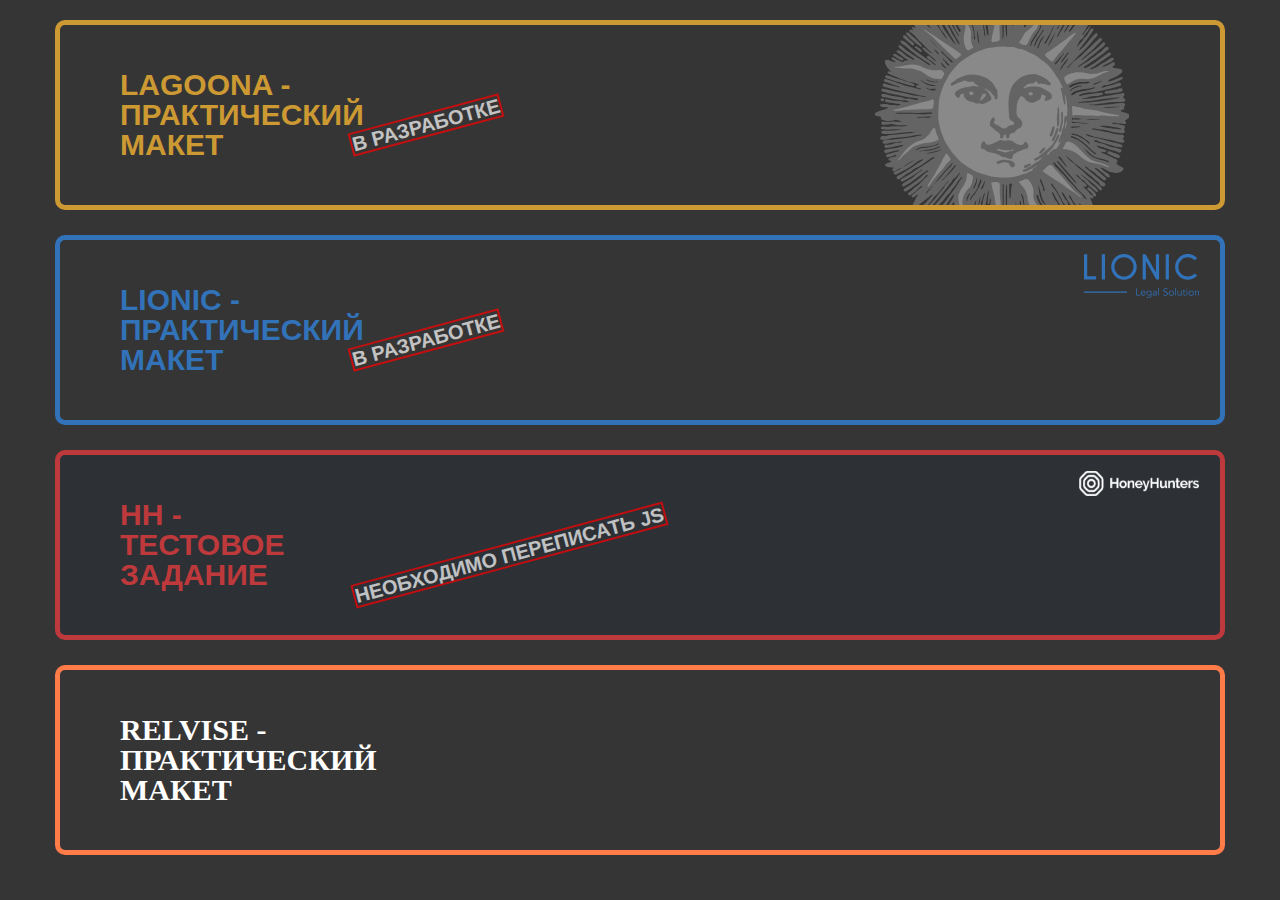
==== index.html @ 0e72cfe4 "1" ====
<!DOCTYPE html>
<html lang="ru">

<head>
    <meta charset="UTF-8">
    <meta http-equiv="X-UA-Compatible" content="IE=edge">
    <meta name="viewport" content="width=device-width, initial-scale=1.0">
    <title>Document</title>
    <link rel="stylesheet" href="index_css/normalize.css">
    <link rel="stylesheet" href="./index_css/style.css">
</head>

<body>
    <div class="wrapper">
        <main>
            <div class="_container">
                <div class="card _lagoona">
                    <a href="./Lagoona/index.html">
                        <h2 class="card__text">Lagoona - практический макет</h2>
                        <h4 class="card__text_in-procces">В разработке</h4>
                    </a>
                </div>
                <div class="card _lionic">
                    <a href="./Hotel_Landing/index.html">
                        <h2 class="card__text">Lionic - практический макет</h2>
                        <h4 class="card__text_in-procces">В разработке</h4>
                    </a>
                </div>
                <div class="card _hh">
                    <a href="./Honey_Hunters/index.html">
                        <h2 class="card__text">HH - тестовое задание</h2>
                        <h4 class="card__text_in-procces">Необходимо переписать JS</h4>
                    </a>
                </div>
                <div class="card _relvise">
                    <a href="./relvise/index.html">
                        <h2 class="card__text">Relvise - практический макет</h2>
                        <!-- <h4 class="card__text_in-procces">В разработке</h4> -->
                    </a>
                </div>
            </div>
        </main>
    </div>
</body>
<!-- <body class="container">
    <ul class="list">
        <li class="item">
            <a href="./Hotel_Landing/index.html" class="btn lionic-btn lionic-logo">Lionic - практический макет</a>
        </li>
        <li class="item lagoona-btn">
            <a href="./Lagoona/index.html" class="btn ">Lagoona - практический макет</a>
        </li>
        <li class="item container__hh">
            <a href="./Honey_Hunters/index.html" class="btn hH-btn">Hоney Hunters - тестовое задание</a>
        </li>
    </ul>
</body> -->

</html>
---- index_css/style.css ----
/* Обнуление */

*,
*::before,
*::after {
    padding: 0;
    margin: 0;
    border: 0;
    box-sizing: border-box;
}

.card a {
    text-decoration: none;
    color: #fff;
}

ul,
ol,
li {
    list-style: none;
}

h1,
h2,
h3,
h4,
h5,
h6 {
    font-weight: inherit;
    font-size: inherit;
}

img {
    vertical-align: top;
}

html,
body {
    height: 100%;
    line-height: 1;
    font-size: 16px;
    background-color: rgb(53, 53, 53);
    color: #fff;
    font-family: Arial, "Helvetica Neue", Helvetica, sans-serif;
}

.wrapper {
    min-height: 100%;
    overflow: hidden;
}


/* --------------------------------------MAIN-------------------------------------- */

._container {
    max-width: 1200px;
    margin: 0px auto;
    padding: 20px 15px 0px 15px;
}

.card {
    display: flex;
    align-items: center;
    border-radius: 10px;
    border: 5px solid;
    padding: 45px 60px;
    font-size: 30px;
    font-weight: 600;
    text-transform: uppercase;
    position: relative;
}

.card a::before {
    content: "";
    position: absolute;
    top: 0;
    left: 0;
    width: 100%;
    height: 100%;
}

.card:not(:last-child) {
    margin-bottom: 25px;
}

.card__text {
    max-width: 45%;
}


/* .card__text:not(:last-child) {
    margin-bottom: 20px;
} */

.card__text_in-procces {
    font-size: 20px;
    transform: rotate(-15deg);
    position: absolute;
    top: 50%;
    left: 25%;
    opacity: 0.7;
    outline: 2px solid red;
}


/* --------------------------------------LAGOONA-------------------------------------- */

._lagoona,
._lagoona h2 {
    color: #CC9933;
}

._lagoona {
    background: url(../Lagoona/img/shadowlogo.svg) 90% 80%/auto no-repeat;
}


/* --------------------------------------LIONIC-------------------------------------- */

._lionic,
._lionic h2 {
    color: #3172b9;
}

._lionic {
    background: url(../Hotel_Landing/img/logo.svg) 98% 10%/auto no-repeat;
}


/* --------------------------------------hh-------------------------------------- */

._hh,
._hh h2 {
    color: #BE393B;
}

.card._hh {
    background-color: #2D3136;
}

._hh {
    background: url(../Honey_Hunters/img/logo.svg) 98% 10%/120px no-repeat;
}


/* --------------------------------------RELVISE-------------------------------------- */

._relvise {
    color: #FF7B47;
}

._relvise h2 {
    font-family: Montserrat;
}


/* --------------------------------------ADAPTIVE-LAYOUT-------------------------------------- */

@media (max-width:769px) {
    .card {
        padding: 25px 30px;
        font-size: 20px;
        font-weight: 600;
    }
    .card__text_in-procces {
        font-size: 12px;
    }
}
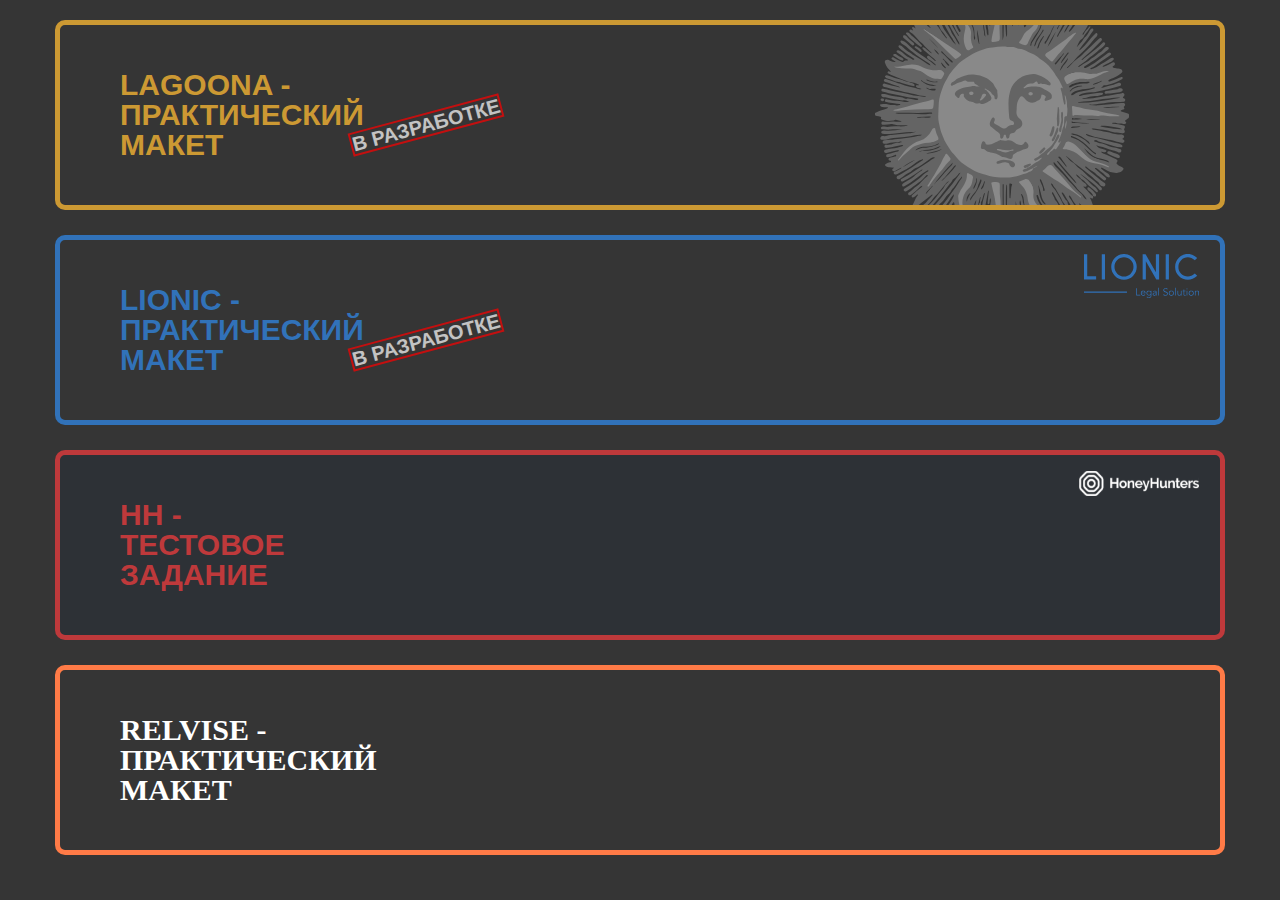
==== commit 519fa7ec: "1" ====
--- a/index.html
+++ b/index.html
@@ -29,7 +29,7 @@
                 <div class="card _hh">
                     <a href="./Honey_Hunters/index.html">
                         <h2 class="card__text">HH - тестовое задание</h2>
-                        <h4 class="card__text_in-procces">Необходимо переписать JS</h4>
+                        <!-- <h4 class="card__text_in-procces">Необходимо переписать JS</h4> -->
                     </a>
                 </div>
                 <div class="card _relvise">
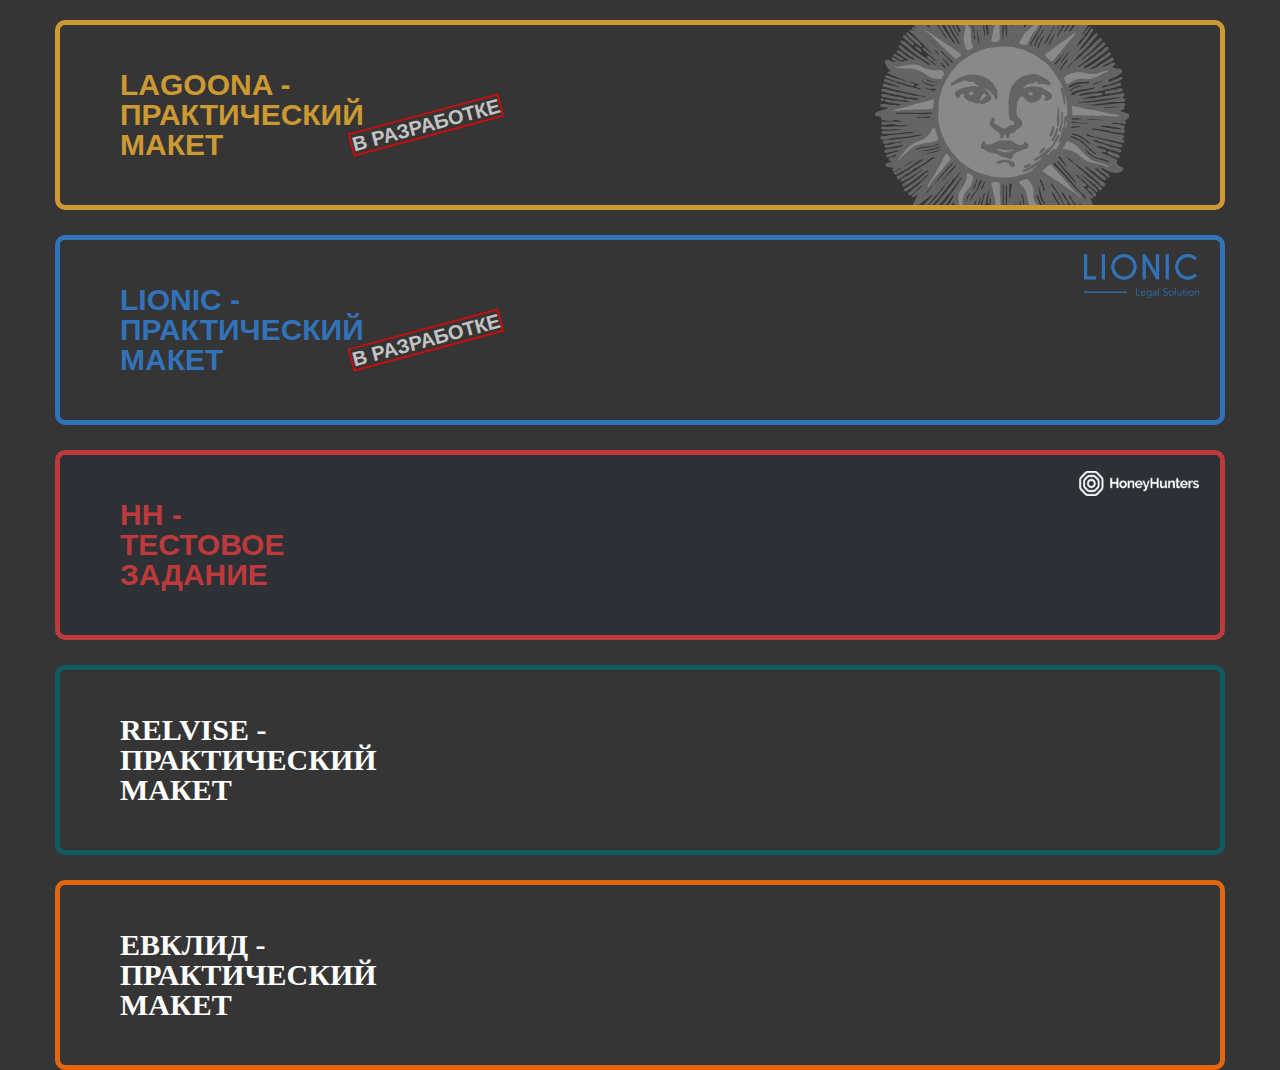
==== commit b79e98c9: "1" ====
--- a/index.html
+++ b/index.html
@@ -5,7 +5,7 @@
     <meta charset="UTF-8">
     <meta http-equiv="X-UA-Compatible" content="IE=edge">
     <meta name="viewport" content="width=device-width, initial-scale=1.0">
-    <title>Document</title>
+    <title>Практические работы</title>
     <link rel="stylesheet" href="index_css/normalize.css">
     <link rel="stylesheet" href="./index_css/style.css">
 </head>
@@ -29,7 +29,6 @@
                 <div class="card _hh">
                     <a href="./Honey_Hunters/index.html">
                         <h2 class="card__text">HH - тестовое задание</h2>
-                        <!-- <h4 class="card__text_in-procces">Необходимо переписать JS</h4> -->
                     </a>
                 </div>
                 <div class="card _relvise">
@@ -38,22 +37,15 @@
                         <!-- <h4 class="card__text_in-procces">В разработке</h4> -->
                     </a>
                 </div>
+                <div class="card _evklid">
+                    <a href="./Evklid/index.html">
+                        <h2 class="card__text">Евклид - практический макет</h2>
+                        <!-- <h4 class="card__text_in-procces">В разработке</h4> -->
+                    </a>
+                </div>
             </div>
         </main>
     </div>
 </body>
-<!-- <body class="container">
-    <ul class="list">
-        <li class="item">
-            <a href="./Hotel_Landing/index.html" class="btn lionic-btn lionic-logo">Lionic - практический макет</a>
-        </li>
-        <li class="item lagoona-btn">
-            <a href="./Lagoona/index.html" class="btn ">Lagoona - практический макет</a>
-        </li>
-        <li class="item container__hh">
-            <a href="./Honey_Hunters/index.html" class="btn hH-btn">Hоney Hunters - тестовое задание</a>
-        </li>
-    </ul>
-</body> -->
 
 </html>--- a/index_css/style.css
+++ b/index_css/style.css
@@ -68,6 +68,7 @@
     font-weight: 600;
     text-transform: uppercase;
     position: relative;
+    z-index: 2;
 }
 
 .card a::before {
@@ -146,10 +147,42 @@
 /* --------------------------------------RELVISE-------------------------------------- */
 
 ._relvise {
-    color: #FF7B47;
+    color: #0d5c63;
 }
 
 ._relvise h2 {
+    font-family: Montserrat;
+}
+
+
+/* --------------------------------------EVKLID-------------------------------------- */
+
+._evklid {
+    position: relative;
+    color: #E1670E;
+    background-color: rgb(53, 53, 53);
+}
+
+._evklid::before {
+    content: "";
+    position: absolute;
+    top: 25%;
+    left: 14px;
+    width: 39px;
+    height: 72px;
+    background: url(../Evklid/img/footer/footer_logo.png) 0 0/contain no-repeat;
+    transform: rotate(-90deg);
+    transition: all 0.5s ease 0s;
+    opacity: 0;
+}
+
+._evklid:hover::before {
+    left: -50px;
+    transform: translateY(-50px);
+    opacity: 1;
+}
+
+._evklid h2 {
     font-family: Montserrat;
 }
 
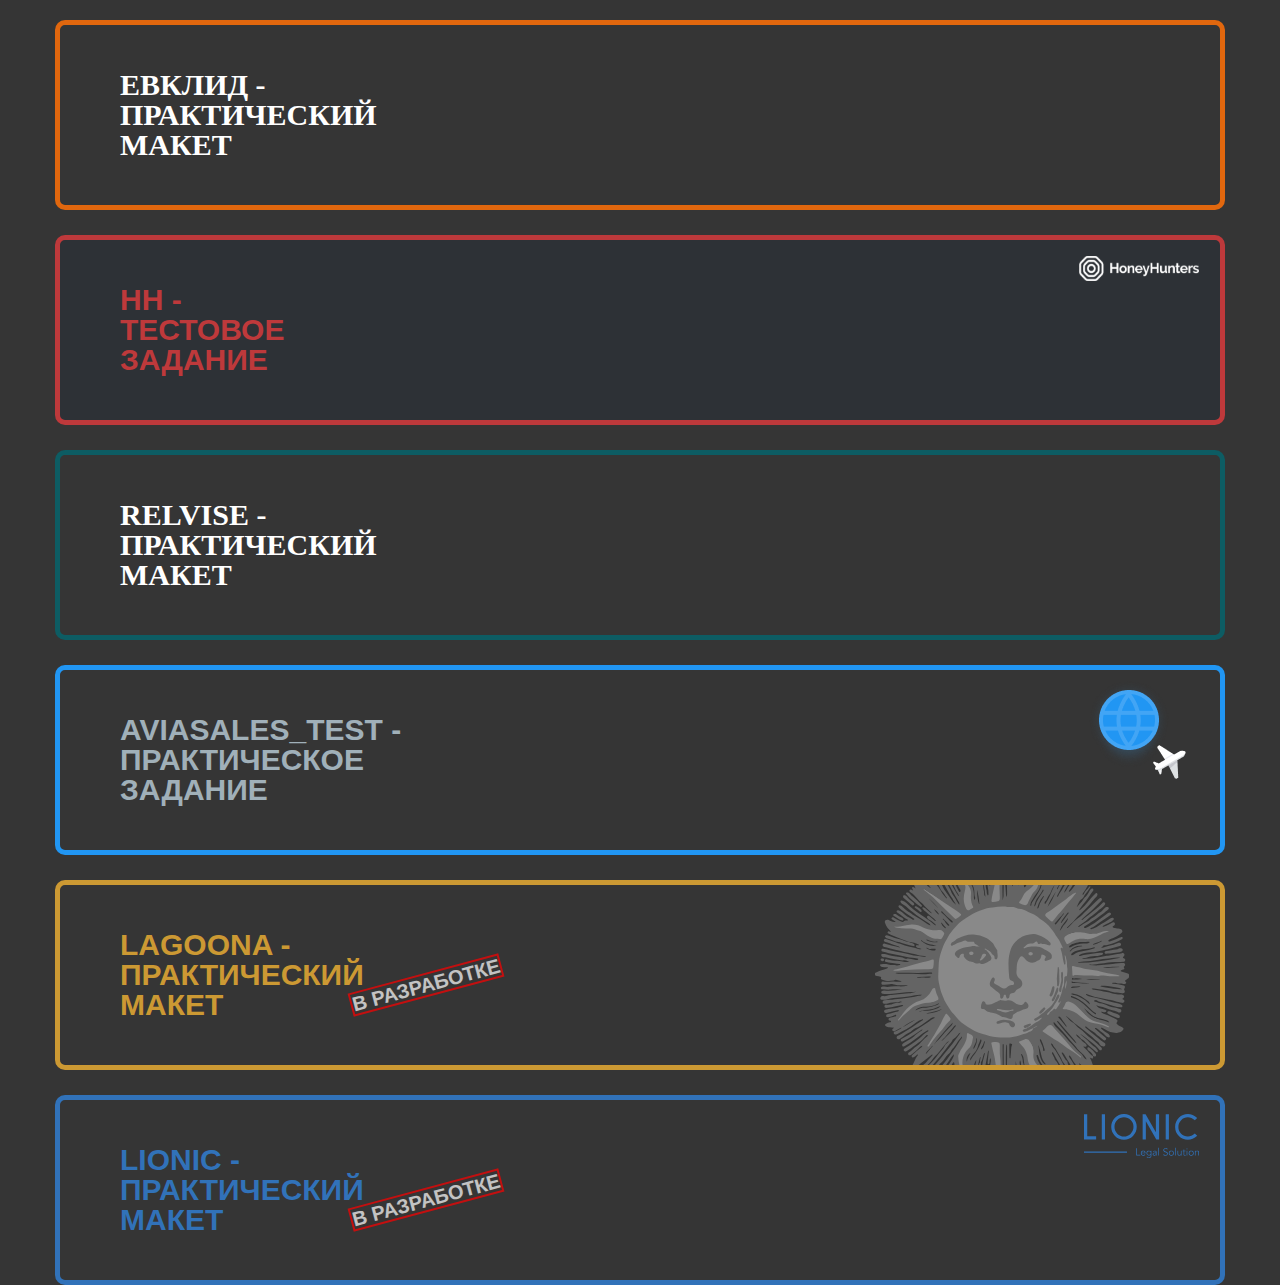
==== commit da48f2d9: "Запил тестового Авиасейлс" ====
--- a/index.html
+++ b/index.html
@@ -14,16 +14,10 @@
     <div class="wrapper">
         <main>
             <div class="_container">
-                <div class="card _lagoona">
-                    <a href="./Lagoona/index.html">
-                        <h2 class="card__text">Lagoona - практический макет</h2>
-                        <h4 class="card__text_in-procces">В разработке</h4>
-                    </a>
-                </div>
-                <div class="card _lionic">
-                    <a href="./Hotel_Landing/index.html">
-                        <h2 class="card__text">Lionic - практический макет</h2>
-                        <h4 class="card__text_in-procces">В разработке</h4>
+                <div class="card _evklid">
+                    <a href="./Evklid/index.html">
+                        <h2 class="card__text">Евклид - практический макет</h2>
+                        <!-- <h4 class="card__text_in-procces">В разработке</h4> -->
                     </a>
                 </div>
                 <div class="card _hh">
@@ -37,10 +31,22 @@
                         <!-- <h4 class="card__text_in-procces">В разработке</h4> -->
                     </a>
                 </div>
-                <div class="card _evklid">
-                    <a href="./Evklid/index.html">
-                        <h2 class="card__text">Евклид - практический макет</h2>
+                <div class="card _aviasales_test">
+                    <a href="./Aviasales_test-server/index.html">
+                        <h2 class="card__text">Aviasales_test - практическое задание</h2>
                         <!-- <h4 class="card__text_in-procces">В разработке</h4> -->
+                    </a>
+                </div>
+                <div class="card _lagoona">
+                    <a href="./Lagoona/index.html">
+                        <h2 class="card__text">Lagoona - практический макет</h2>
+                        <h4 class="card__text_in-procces">В разработке</h4>
+                    </a>
+                </div>
+                <div class="card _lionic">
+                    <a href="./Hotel_Landing/index.html">
+                        <h2 class="card__text">Lionic - практический макет</h2>
+                        <h4 class="card__text_in-procces">В разработке</h4>
                     </a>
                 </div>
             </div>
--- a/index_css/style.css
+++ b/index_css/style.css
@@ -158,7 +158,6 @@
 /* --------------------------------------EVKLID-------------------------------------- */
 
 ._evklid {
-    position: relative;
     color: #E1670E;
     background-color: rgb(53, 53, 53);
 }
@@ -187,6 +186,50 @@
 }
 
 
+/* --------------------------------------AVIASALES-------------------------------------- */
+
+@keyframes movingAround {
+    100% {
+        transform: rotate(-360deg);
+    }
+}
+
+._aviasales_test {
+    color: #2196F3;
+}
+
+._aviasales_test h2 {
+    color: #A0B0B9;
+}
+
+._aviasales_test::before {
+    content: "";
+    position: absolute;
+    top: 10px;
+    right: 50px;
+    width: 82px;
+    height: 89px;
+    background: url(../Aviasales_test-server/img/form.png) 0 0/contain no-repeat;
+}
+
+._aviasales_test::after {
+    content: "";
+    position: absolute;
+    top: 65px;
+    right: 25px;
+    width: 50px;
+    height: 51px;
+    background: url(../Aviasales_test-server/img/plane.png) 0 0/contain no-repeat;
+    animation: movingAround 3s infinite linear;
+    transform-origin: -15px -15px;
+}
+
+
+/* ._aviasales_test:hover::after {
+    right: 26%;
+} */
+
+
 /* --------------------------------------ADAPTIVE-LAYOUT-------------------------------------- */
 
 @media (max-width:769px) {
@@ -198,4 +241,13 @@
     .card__text_in-procces {
         font-size: 12px;
     }
+}
+
+@media (max-width: 500px) {
+    ._aviasales_test::before {
+        right: 0px;
+    }
+    ._aviasales_test::after {
+        right: -25px;
+    }
 }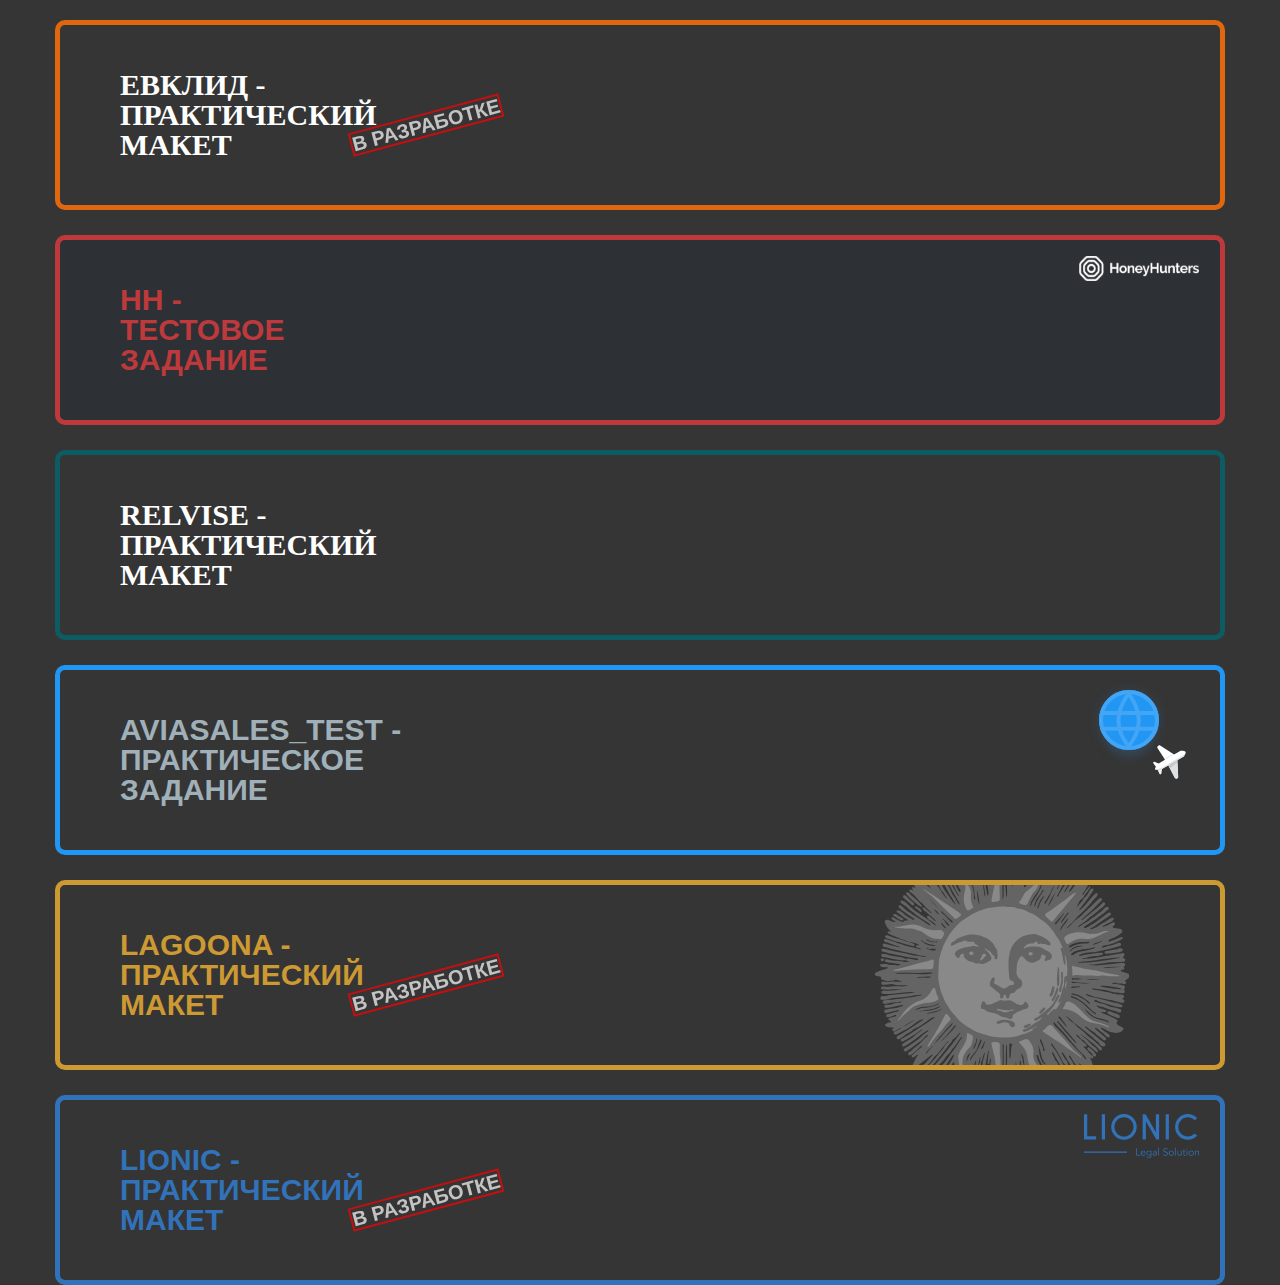
==== commit c9a5e1c9: "1" ====
--- a/index.html
+++ b/index.html
@@ -17,7 +17,7 @@
                 <div class="card _evklid">
                     <a href="./Evklid/index.html">
                         <h2 class="card__text">Евклид - практический макет</h2>
-                        <!-- <h4 class="card__text_in-procces">В разработке</h4> -->
+                        <h4 class="card__text_in-procces">В разработке</h4>
                     </a>
                 </div>
                 <div class="card _hh">
--- a/index_css/style.css
+++ b/index_css/style.css
@@ -209,7 +209,7 @@
     right: 50px;
     width: 82px;
     height: 89px;
-    background: url(../Aviasales_test-server/img/form.png) 0 0/contain no-repeat;
+    background: url(../Aviasales_test_server/img/form.svg) 0 0/contain no-repeat;
 }
 
 ._aviasales_test::after {
@@ -219,7 +219,7 @@
     right: 25px;
     width: 50px;
     height: 51px;
-    background: url(../Aviasales_test-server/img/plane.png) 0 0/contain no-repeat;
+    background: url(../Aviasales_test_server/img/plane.svg) 0 0/contain no-repeat;
     animation: movingAround 3s infinite linear;
     transform-origin: -15px -15px;
 }
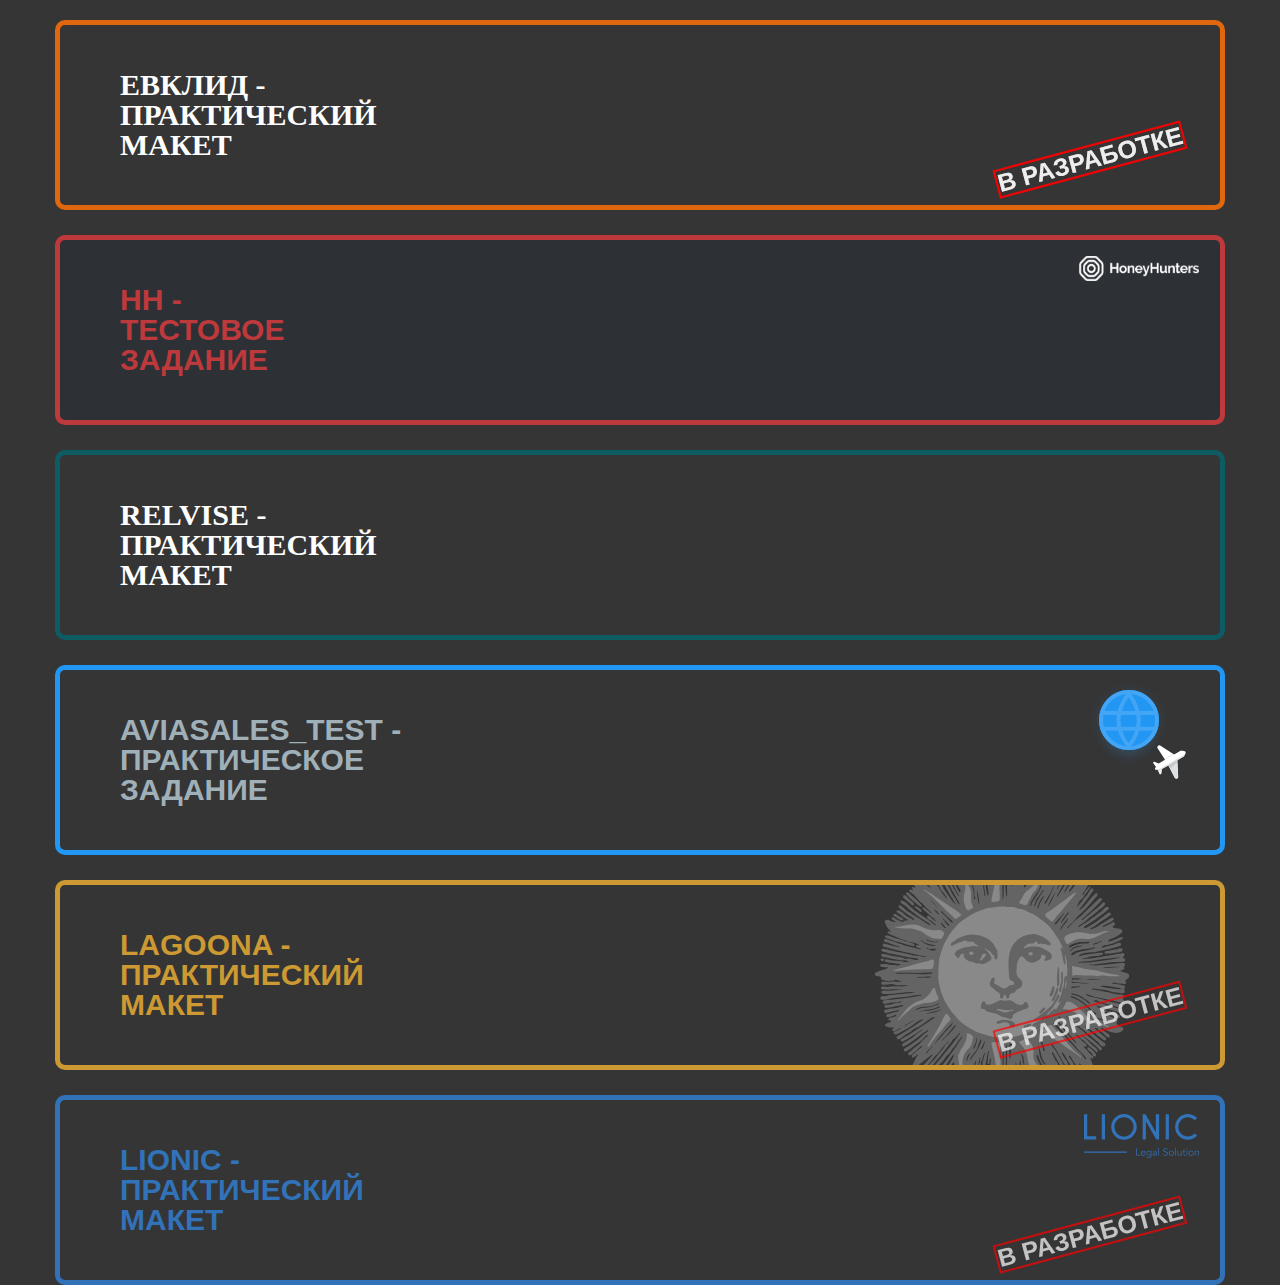
==== commit 2f0921af: "11" ====
--- a/index.html
+++ b/index.html
@@ -18,6 +18,7 @@
                     <a href="./Evklid/index.html">
                         <h2 class="card__text">Евклид - практический макет</h2>
                         <h4 class="card__text_in-procces">В разработке</h4>
+                        <h4 class="card__text_in-procces">В разработке</h4>
                     </a>
                 </div>
                 <div class="card _hh">
@@ -28,7 +29,6 @@
                 <div class="card _relvise">
                     <a href="./relvise/index.html">
                         <h2 class="card__text">Relvise - практический макет</h2>
-                        <!-- <h4 class="card__text_in-procces">В разработке</h4> -->
                     </a>
                 </div>
                 <div class="card _aviasales_test">
--- a/index_css/style.css
+++ b/index_css/style.css
@@ -94,11 +94,11 @@
 } */
 
 .card__text_in-procces {
-    font-size: 20px;
+    font-size: 25px;
     transform: rotate(-15deg);
     position: absolute;
-    top: 50%;
-    left: 25%;
+    top: 68%;
+    right: 3%;
     opacity: 0.7;
     outline: 2px solid red;
 }
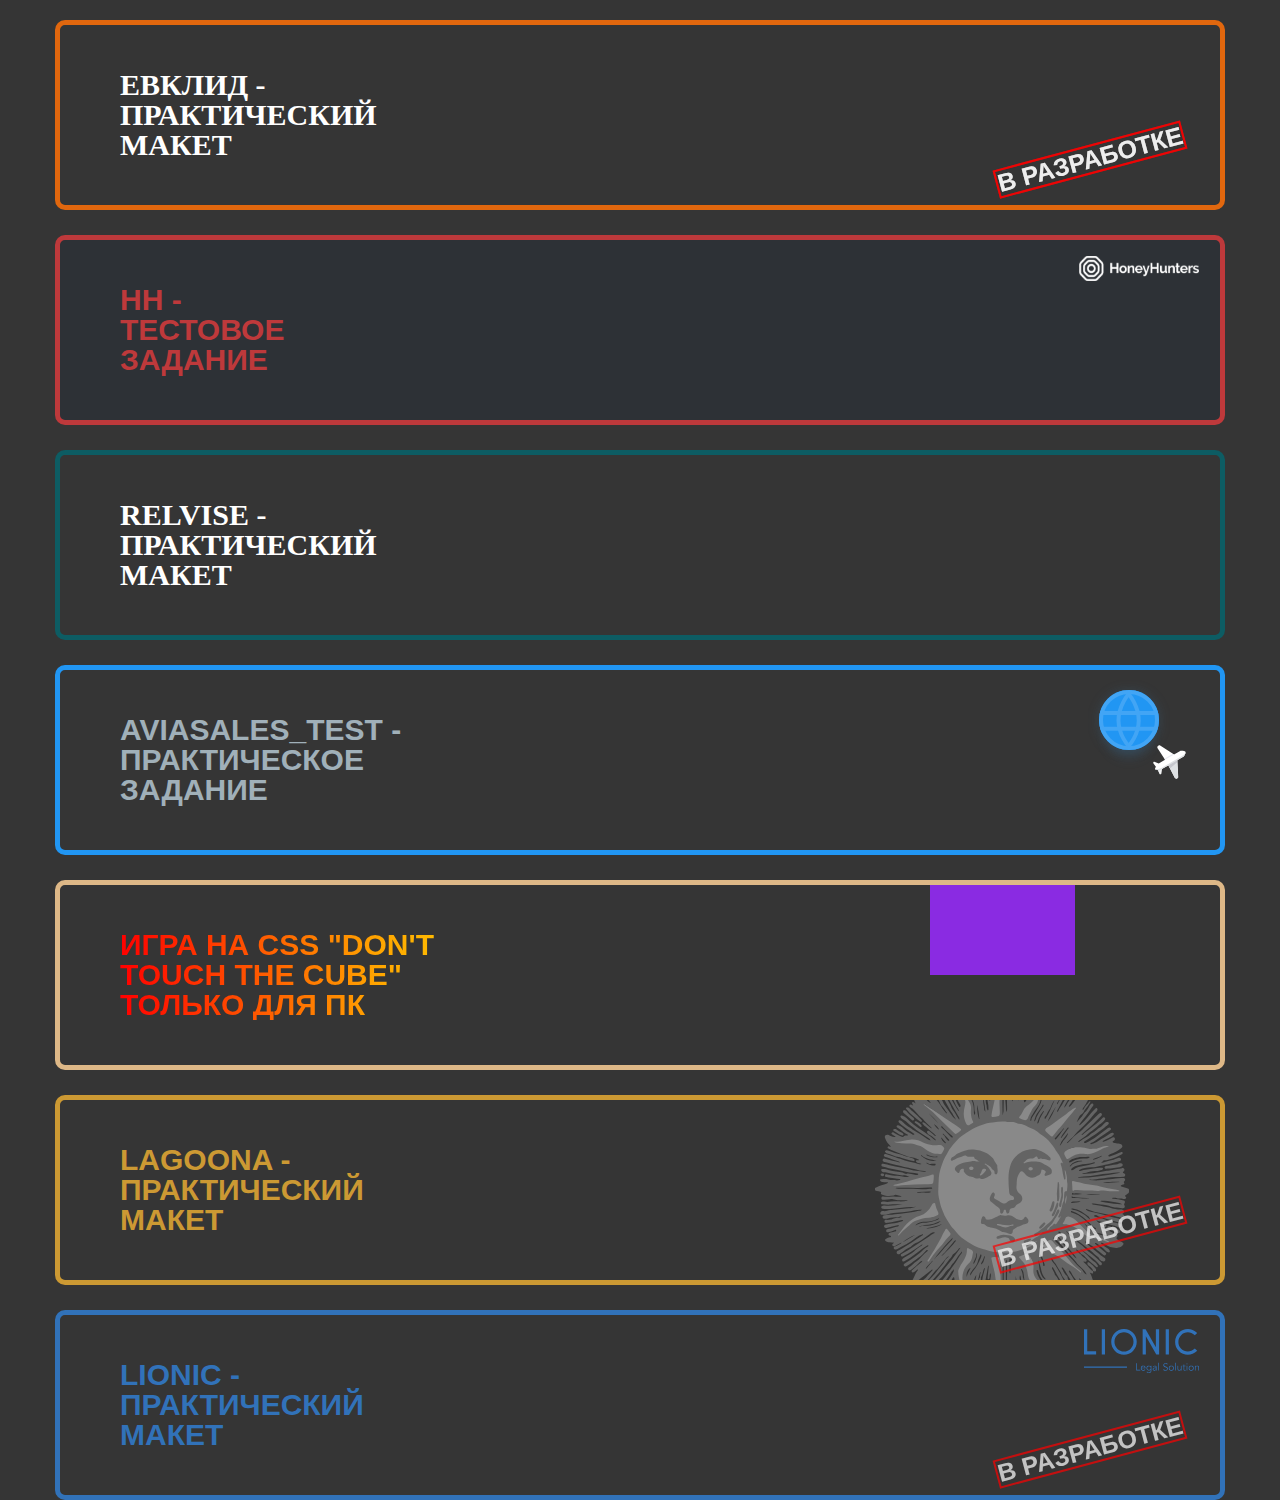
==== commit a05c89cc: "CSS Game" ====
--- a/index.html
+++ b/index.html
@@ -7,6 +7,7 @@
     <meta name="viewport" content="width=device-width, initial-scale=1.0">
     <title>Практические работы</title>
     <link rel="stylesheet" href="index_css/normalize.css">
+    <link rel="stylesheet" href="./Don't_touch_the_cube/style.css">
     <link rel="stylesheet" href="./index_css/style.css">
 </head>
 
@@ -37,6 +38,22 @@
                         <!-- <h4 class="card__text_in-procces">В разработке</h4> -->
                     </a>
                 </div>
+                <div class="card _game">
+                    <a href="./Don't_touch_the_cube/index.html">
+                        <h2 class="card__text">Игра на CSS "Don't touch the cube" только для ПК</h2>
+                    </a>
+                    <div class="game__container">
+                        <div class="game">
+                            <div class="game__body">
+                                <div class="game__items">
+
+                                </div>
+                                <div class="game__counter"></div>
+                            </div>
+                            <div class="game__win">Победа!</div>
+                        </div>
+                    </div>
+                </div>
                 <div class="card _lagoona">
                     <a href="./Lagoona/index.html">
                         <h2 class="card__text">Lagoona - практический макет</h2>
--- a/index_css/style.css
+++ b/index_css/style.css
@@ -58,16 +58,21 @@
     padding: 20px 15px 0px 15px;
 }
 
+.card>* {
+    z-index: 5;
+}
+
 .card {
+    position: relative;
     display: flex;
     align-items: center;
     border-radius: 10px;
     border: 5px solid;
-    padding: 45px 60px;
     font-size: 30px;
     font-weight: 600;
+    background-color: rgb(53, 53, 53);
     text-transform: uppercase;
-    position: relative;
+    padding: 45px 60px;
     z-index: 2;
 }
 
@@ -87,11 +92,6 @@
 .card__text {
     max-width: 45%;
 }
-
-
-/* .card__text:not(:last-child) {
-    margin-bottom: 20px;
-} */
 
 .card__text_in-procces {
     font-size: 25px;
@@ -225,9 +225,132 @@
 }
 
 
-/* ._aviasales_test:hover::after {
-    right: 26%;
-} */
+/* --------------------------------------CSS-GAME-------------------------------------- */
+
+._game {
+    border-color: burlywood;
+}
+
+._game h2 {
+    background: linear-gradient(to right, red, orange, yellow, green, cyan, blue, violet);
+    background-size: 400% 400%;
+    -webkit-background-clip: text;
+    -webkit-text-fill-color: transparent;
+    animation: rainbow 10s ease infinite;
+}
+
+@keyframes rainbow {
+    0% {
+        background-position: 0% 50%
+    }
+    50% {
+        background-position: 100% 50%
+    }
+    100% {
+        background-position: 0% 50%
+    }
+}
+
+.game {
+    position: relative;
+    width: 100%;
+    height: 100%;
+    cursor: pointer;
+}
+
+.game__container {
+    position: absolute;
+    right: 0;
+    top: 0;
+    height: 100%;
+    width: 25%;
+}
+
+.game__body:before,
+.game__body:after,
+.game__items:before,
+.game__items:after {
+    width: 50%;
+    height: 50%;
+    pointer-events: none;
+}
+
+.game__body {
+    height: 100%;
+    width: 100%;
+}
+
+.game__counter {
+    display: none;
+}
+
+.game__win {
+    display: none;
+}
+
+@keyframes fly_1 {
+    0% {
+        transform: translate(100%, 0%);
+    }
+    50% {
+        transform: translate(100%, 100%);
+    }
+    75% {
+        transform: translate(0%, 100%);
+    }
+    0%,
+    100% {
+        transform: translate(0px, 0px);
+    }
+}
+
+@keyframes fly_2 {
+    0% {
+        transform: translate(0%, 100%);
+    }
+    50% {
+        transform: translate(100%, 0%);
+    }
+    75% {
+        transform: translate(100%, 100%);
+    }
+    0%,
+    100% {
+        transform: translate(0px, 0px);
+    }
+}
+
+@keyframes fly_3 {
+    0% {
+        transform: translate(100%, 0%);
+    }
+    50% {
+        transform: translate(0%, 100%);
+    }
+    75% {
+        transform: translate(100%, 100%);
+    }
+    0%,
+    100% {
+        transform: translate(0px, 0px);
+    }
+}
+
+@keyframes fly_4 {
+    0% {
+        transform: translate(100%, 0%);
+    }
+    50% {
+        transform: translate(0%, 100%);
+    }
+    75% {
+        transform: translate(100%, 100%);
+    }
+    0%,
+    100% {
+        transform: translate(0px, 0px);
+    }
+}
 
 
 /* --------------------------------------ADAPTIVE-LAYOUT-------------------------------------- */
